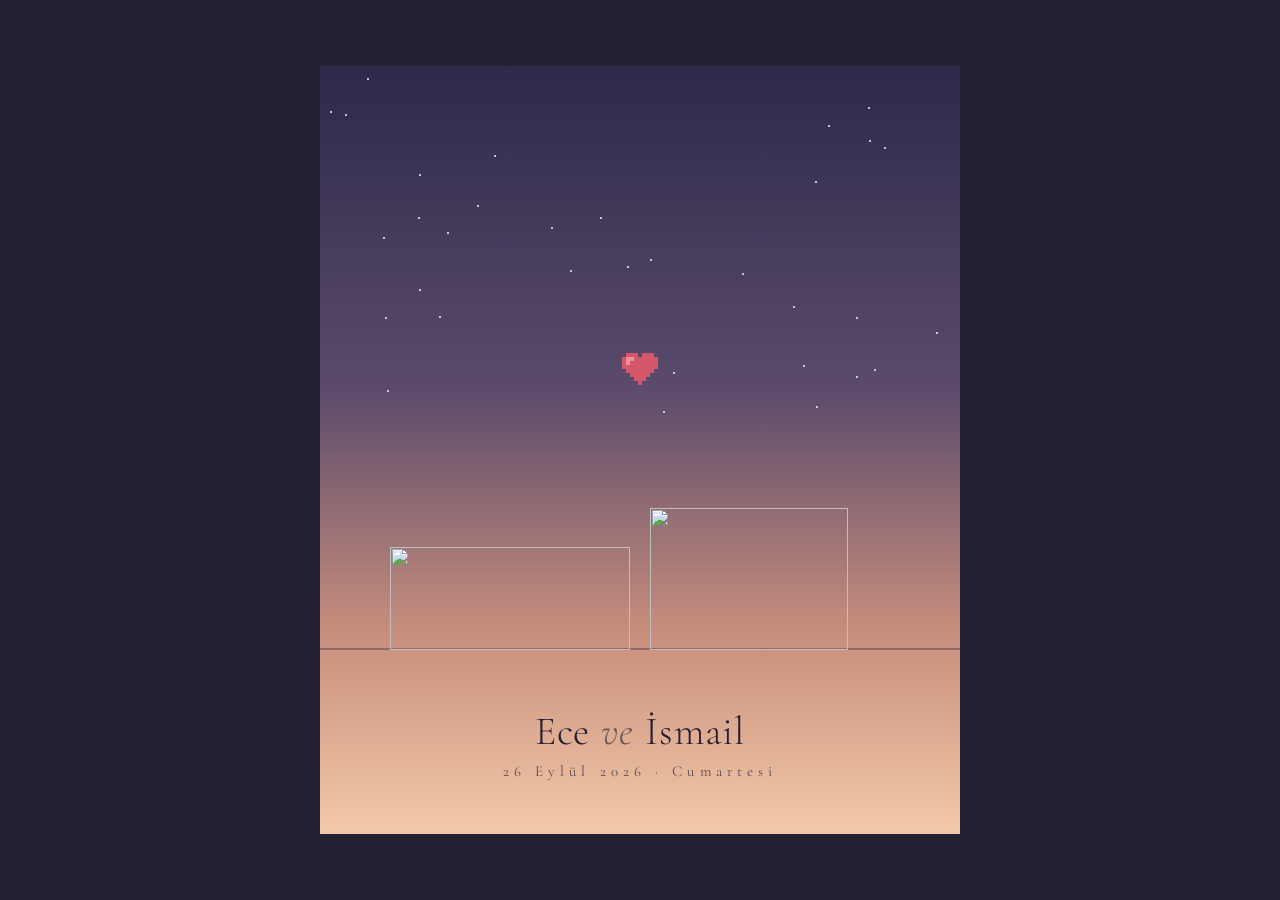
==== paket/davetiye.html @ 2e9469c6 "Add wedding invitation pixel animation component - Create `davetiye.html` for the invitation structu" ====
<!DOCTYPE html>
<html lang="tr">
<head>
<meta charset="utf-8">
<meta name="viewport" content="width=device-width, initial-scale=1">
<title>Davetiye</title>
<link rel="preconnect" href="https://fonts.googleapis.com">
<link rel="preconnect" href="https://fonts.gstatic.com" crossorigin>
<link href="https://fonts.googleapis.com/css2?family=Cormorant+Garamond:ital,wght@0,300;0,400;1,300&display=swap" rel="stylesheet">
<link rel="stylesheet" href="./davetiye.css">
</head>
<body style="background:#241f33; display:grid; place-items:center; min-height:100vh; margin:0">

<!-- ==== BURADAN AŞAĞISI SİTEYE TAŞINACAK BİLEŞEN ==== -->
<div class="dugun-davetiye">
  <div class="gokyuzu"></div>
  <div class="zemin"></div>

  <img class="kisi gelin" alt="" src="./img/gelin.png" width="60" height="103">
  <img class="kisi gelin kirpik" alt="" src="./img/gelin-blink.png" width="60" height="103">
  <img class="kisi damat" alt="" src="./img/damat.png" width="68" height="142">
  <img class="kisi damat kirpik" alt="" src="./img/damat-blink.png" width="68" height="142">

  <div class="kalp">
    <svg viewBox="0 0 11 10" xmlns="http://www.w3.org/2000/svg" shape-rendering="crispEdges" aria-hidden="true">
      <path fill="#d4566b" d="M2 1h3v1h1V1h3v1h1v3h-1v1h-1v1h-1v1H6v1H5V8H4V7H3V6H2V5H1V2h1z"/>
      <path fill="#f08ba0" d="M2 2h2v1H3v1H2z"/>
    </svg>
  </div>

  <div class="konfeti"></div>

  <div class="yazi">
    <p class="isimler">Ece<span class="ve">ve</span>İsmail</p>
    <p class="tarih">26 Eylül 2026 · Cumartesi</p>
  </div>
</div>
<!-- ==== BİLEŞEN SONU ==== -->

<script>
// Yıldız ve konfetiyi JS üretiyor; 80 tane <div> elle yazmamak için.
// Framework'e taşırken bu mantığı bileşenin mount/useEffect'ine koy.
document.querySelectorAll('.dugun-davetiye').forEach(function (sahne) {
  var gok = sahne.querySelector('.gokyuzu');
  for (var i = 0; i < 34; i++) {
    var s = document.createElement('div');
    s.className = 'yildiz';
    s.style.left = (Math.random() * 100).toFixed(1) + '%';
    s.style.top = (Math.random() * 46).toFixed(1) + '%';
    s.style.animationDelay = (Math.random() * 3).toFixed(2) + 's';
    gok.appendChild(s);
  }

  var kutu = sahne.querySelector('.konfeti');
  var renkler = ['#f2c9a8', '#d4566b', '#f7f1e8', '#e8b04b', '#a8c4d8'];
  for (var j = 0; j < 46; j++) {
    var c = document.createElement('i');
    c.style.left = (Math.random() * 100).toFixed(1) + '%';
    c.style.background = renkler[j % renkler.length];
    c.style.animationDuration = (2.8 + Math.random() * 2.6).toFixed(2) + 's';
    c.style.animationDelay = (4.4 + Math.random() * 5).toFixed(2) + 's';
    kutu.appendChild(c);
  }
});
</script>
</body>
</html>
---- paket/davetiye.css ----
/* Düğün davetiyesi pixel animasyonu — kapsüllü bileşen.
   Tüm kurallar .dugun-davetiye altında. Global reset yok, body'ye dokunmuyor. */

.dugun-davetiye {
  --dusk-top: #2d2a4a;
  --dusk-mid: #5b4a6b;
  --dusk-low: #c98f7d;
  --dusk-glow: #f2c9a8;
  --ink: #241f33;
  --unit: 4px;              /* tek ölçek kolu: sahnenin tamamı buna bağlı */

  position: relative;
  width: min(94vw, 640px);
  aspect-ratio: 5 / 6;
  margin-inline: auto;
  overflow: hidden;
  font-family: 'Cormorant Garamond', Georgia, serif;
  background: linear-gradient(180deg,
    var(--dusk-top) 0%, var(--dusk-mid) 42%,
    var(--dusk-low) 74%, var(--dusk-glow) 100%);
}

.dugun-davetiye *,
.dugun-davetiye *::before,
.dugun-davetiye *::after { box-sizing: border-box; margin: 0; padding: 0; }

/* gökyüzü */
.dugun-davetiye .yildiz {
  position: absolute; width: 2px; height: 2px;
  background: #fff; opacity: .7;
  animation: dd-parla 3s steps(2, end) infinite;
}
@keyframes dd-parla { 0%, 70% { opacity: .75 } 71%, 100% { opacity: .2 } }

.dugun-davetiye .zemin {
  position: absolute; left: 0; right: 0; bottom: 24%;
  height: 2px; background: rgba(36, 31, 51, .35);
}

/* karakterler — 11:8 oranı burada kilitli, bozma */
.dugun-davetiye .kisi {
  position: absolute; bottom: 24%;
  image-rendering: pixelated;
}
.dugun-davetiye .gelin {
  width: calc(60 * var(--unit));
  left: 50%; margin-left: calc(-60 * var(--unit) - 10px);
  animation: dd-gel-sol 3.4s steps(34, end) .6s both,
             dd-ziplama .5s steps(2, end) .6s 7;
}
.dugun-davetiye .damat {
  width: calc(68 * var(--unit) * 0.727);
  left: 50%; margin-left: 10px;
  animation: dd-gel-sag 3.4s steps(34, end) .6s both,
             dd-ziplama .5s steps(2, end) .75s 7;
}
@keyframes dd-gel-sol  { from { transform: translateX(-330px) } to { transform: translateX(0) } }
@keyframes dd-gel-sag  { from { transform: translateX(330px) }  to { transform: translateX(0) } }
@keyframes dd-ziplama  { 0%, 100% { margin-bottom: 0 } 50% { margin-bottom: var(--unit) } }

/* göz kırpma: kapalı kare açık karenin üstünde durur, opacity ile açılır */
.dugun-davetiye .kirpik { opacity: 0; }
.dugun-davetiye .gelin.kirpik { animation: dd-gel-sol 3.4s steps(34, end) .6s both,
                                           dd-kirp 5.6s steps(1, end) 4.4s infinite; }
.dugun-davetiye .damat.kirpik { animation: dd-gel-sag 3.4s steps(34, end) .6s both,
                                           dd-kirp 6.9s steps(1, end) 5.2s infinite; }
@keyframes dd-kirp { 0%, 96% { opacity: 0 } 97%, 100% { opacity: 1 } }

/* kalp */
.dugun-davetiye .kalp {
  position: absolute; left: 50%; bottom: 58%; translate: -50% 0; opacity: 0;
  animation: dd-kalp-cik .7s steps(3, end) 4.2s forwards,
             dd-kalp-nabiz 1.3s steps(2, end) 4.9s infinite;
}
.dugun-davetiye .kalp svg {
  display: block; width: calc(11 * var(--unit)); height: auto;
  image-rendering: pixelated;
}
@keyframes dd-kalp-cik   { from { opacity: 0; scale: .3 } to { opacity: 1; scale: 1 } }
@keyframes dd-kalp-nabiz { 0%, 100% { scale: 1 } 50% { scale: 1.18 } }

/* konfeti */
.dugun-davetiye .konfeti i {
  position: absolute; top: -12px; width: 4px; height: 4px;
  display: block; animation: dd-dus linear infinite;
}
@keyframes dd-dus { to { transform: translateY(115%) } }

/* yazı */
.dugun-davetiye .yazi {
  position: absolute; left: 0; right: 0; bottom: 7%;
  text-align: center; color: var(--ink); opacity: 0;
  animation: dd-belir 1.4s ease-out 5.2s forwards;
}
.dugun-davetiye .isimler {
  font-size: clamp(26px, 6.4vw, 40px); font-weight: 300; letter-spacing: .02em;
}
.dugun-davetiye .ve { font-style: italic; opacity: .62; padding: 0 .28em; }
.dugun-davetiye .tarih {
  margin-top: .5em; font-size: clamp(12px, 2.7vw, 15px);
  letter-spacing: .34em; opacity: .72;
}
@keyframes dd-belir { from { opacity: 0; transform: translateY(8px) } to { opacity: 1; transform: none } }

@media (prefers-reduced-motion: reduce) {
  .dugun-davetiye *,
  .dugun-davetiye *::before,
  .dugun-davetiye *::after {
    animation-duration: .01ms !important;
    animation-iteration-count: 1 !important;
  }
  .dugun-davetiye .yazi,
  .dugun-davetiye .kalp { opacity: 1; }
  .dugun-davetiye .kirpik { display: none; }
}
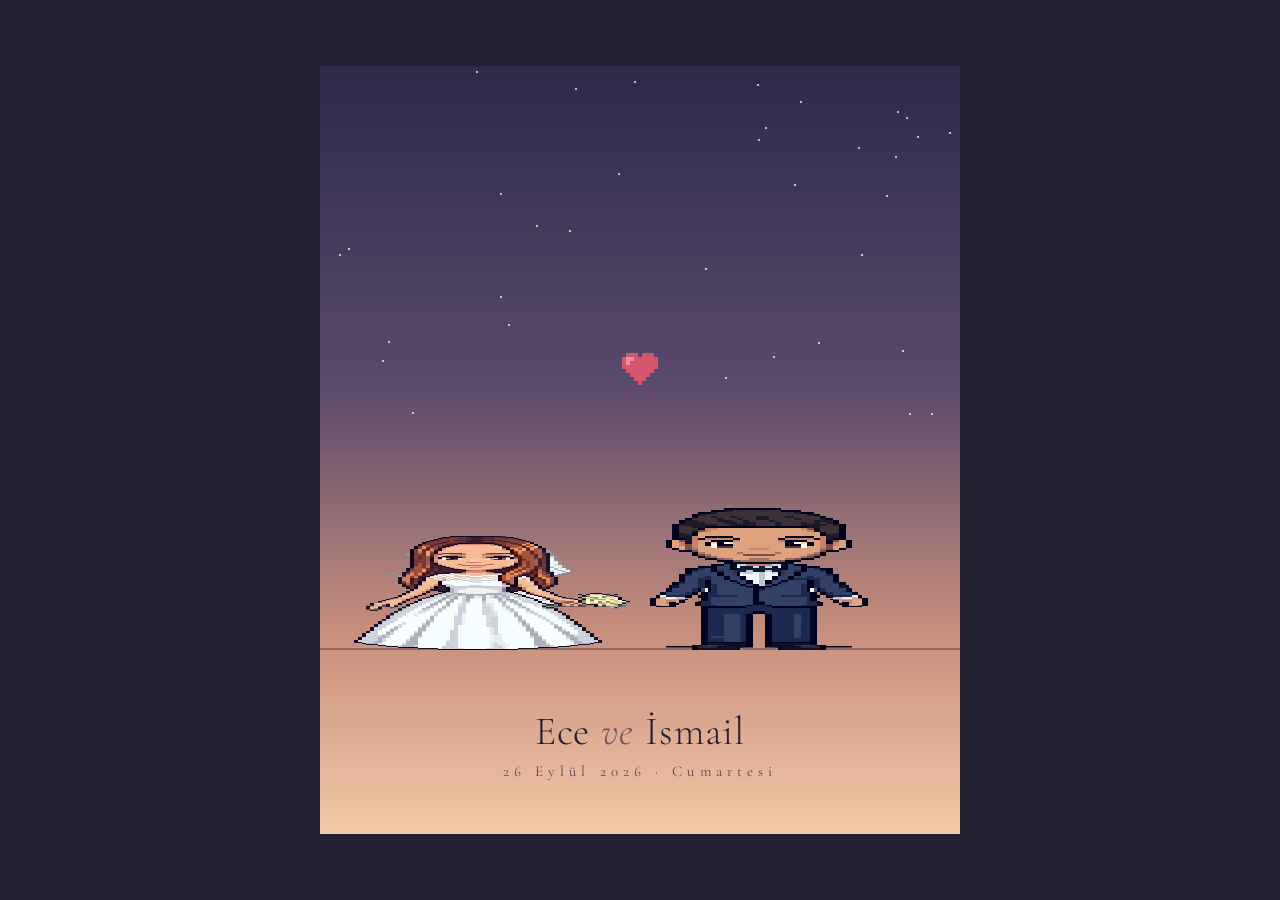
==== commit 7894f40c: "Refactor code structure for improved readability and maintainability" ====
--- a/paket/davetiye.html
+++ b/paket/davetiye.html
@@ -16,8 +16,8 @@
   <div class="gokyuzu"></div>
   <div class="zemin"></div>
 
-  <img class="kisi gelin" alt="" src="./img/gelin.png" width="60" height="103">
-  <img class="kisi gelin kirpik" alt="" src="./img/gelin-blink.png" width="60" height="103">
+  <img class="kisi gelin" alt="" src="./img/gelin.png" width="69" height="114">
+  <img class="kisi gelin kirpik" alt="" src="./img/gelin-blink.png" width="69" height="114">
   <img class="kisi damat" alt="" src="./img/damat.png" width="68" height="142">
   <img class="kisi damat kirpik" alt="" src="./img/damat-blink.png" width="68" height="142">
 
--- a/paket/davetiye.css
+++ b/paket/davetiye.css
@@ -37,19 +37,20 @@
   height: 2px; background: rgba(36, 31, 51, .35);
 }
 
-/* karakterler — 11:8 oranı burada kilitli, bozma */
+/* karakterler — 5:4 ölçek oranı burada kilitli, bozma.
+   gelin 114 birim boy, damat 142; 114*5 = 570 ile 142*4 = 568 eşitleniyor. */
 .dugun-davetiye .kisi {
   position: absolute; bottom: 24%;
   image-rendering: pixelated;
 }
 .dugun-davetiye .gelin {
-  width: calc(60 * var(--unit));
-  left: 50%; margin-left: calc(-60 * var(--unit) - 10px);
+  width: calc(69 * var(--unit));
+  left: 50%; margin-left: calc(-69 * var(--unit) - 10px);
   animation: dd-gel-sol 3.4s steps(34, end) .6s both,
              dd-ziplama .5s steps(2, end) .6s 7;
 }
 .dugun-davetiye .damat {
-  width: calc(68 * var(--unit) * 0.727);
+  width: calc(68 * var(--unit) * 0.8);
   left: 50%; margin-left: 10px;
   animation: dd-gel-sag 3.4s steps(34, end) .6s both,
              dd-ziplama .5s steps(2, end) .75s 7;
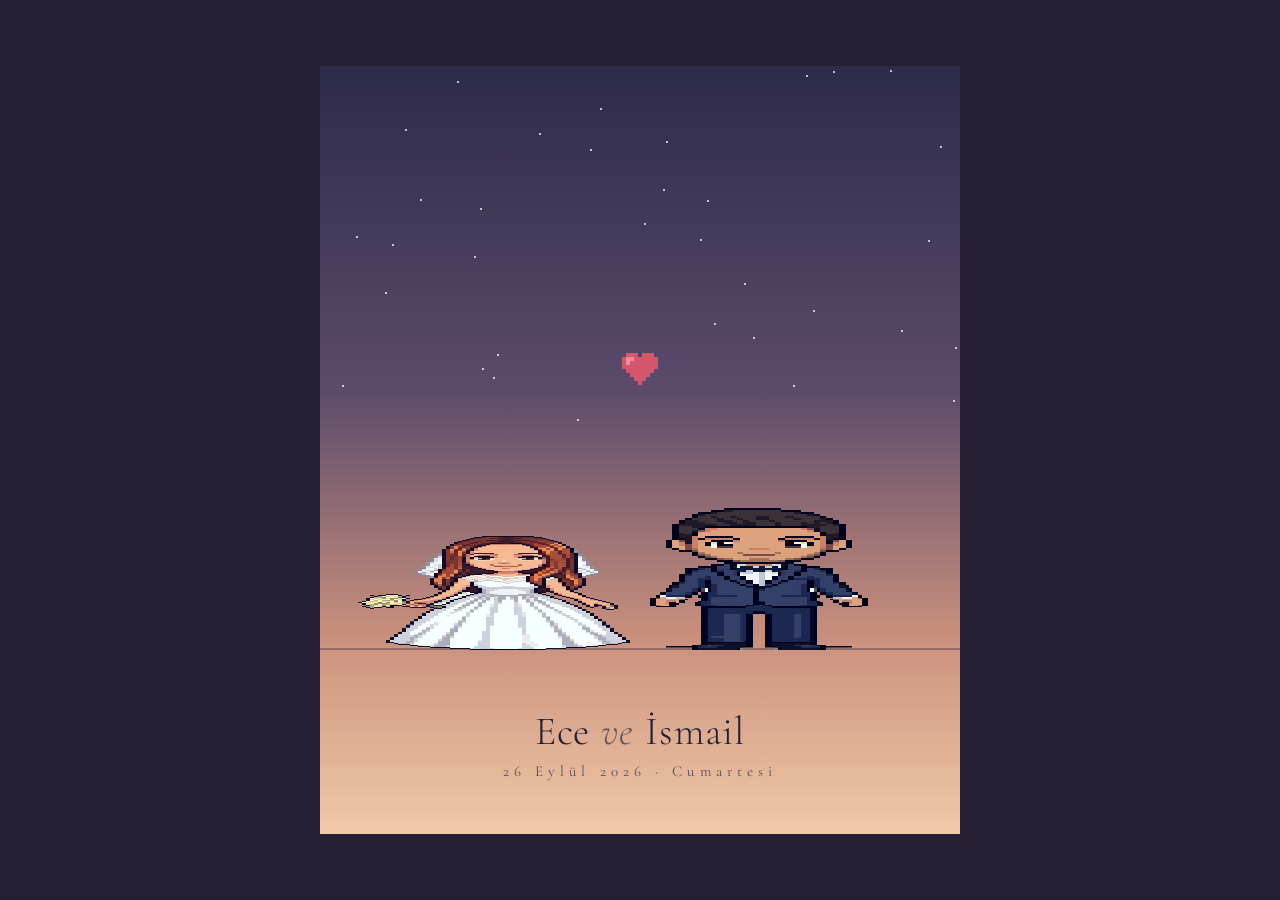
==== commit c28fd03b: "fix: update sprite dimensions and CSS calculations for gelin character" ====
--- a/paket/davetiye.html
+++ b/paket/davetiye.html
@@ -16,8 +16,8 @@
   <div class="gokyuzu"></div>
   <div class="zemin"></div>
 
-  <img class="kisi gelin" alt="" src="./img/gelin.png" width="69" height="114">
-  <img class="kisi gelin kirpik" alt="" src="./img/gelin-blink.png" width="69" height="114">
+  <img class="kisi gelin" alt="" src="./img/gelin.png" width="68" height="114">
+  <img class="kisi gelin kirpik" alt="" src="./img/gelin-blink.png" width="68" height="114">
   <img class="kisi damat" alt="" src="./img/damat.png" width="68" height="142">
   <img class="kisi damat kirpik" alt="" src="./img/damat-blink.png" width="68" height="142">
 
--- a/paket/davetiye.css
+++ b/paket/davetiye.css
@@ -44,8 +44,8 @@
   image-rendering: pixelated;
 }
 .dugun-davetiye .gelin {
-  width: calc(69 * var(--unit));
-  left: 50%; margin-left: calc(-69 * var(--unit) - 10px);
+  width: calc(68 * var(--unit));
+  left: 50%; margin-left: calc(-68 * var(--unit) - 10px);
   animation: dd-gel-sol 3.4s steps(34, end) .6s both,
              dd-ziplama .5s steps(2, end) .6s 7;
 }
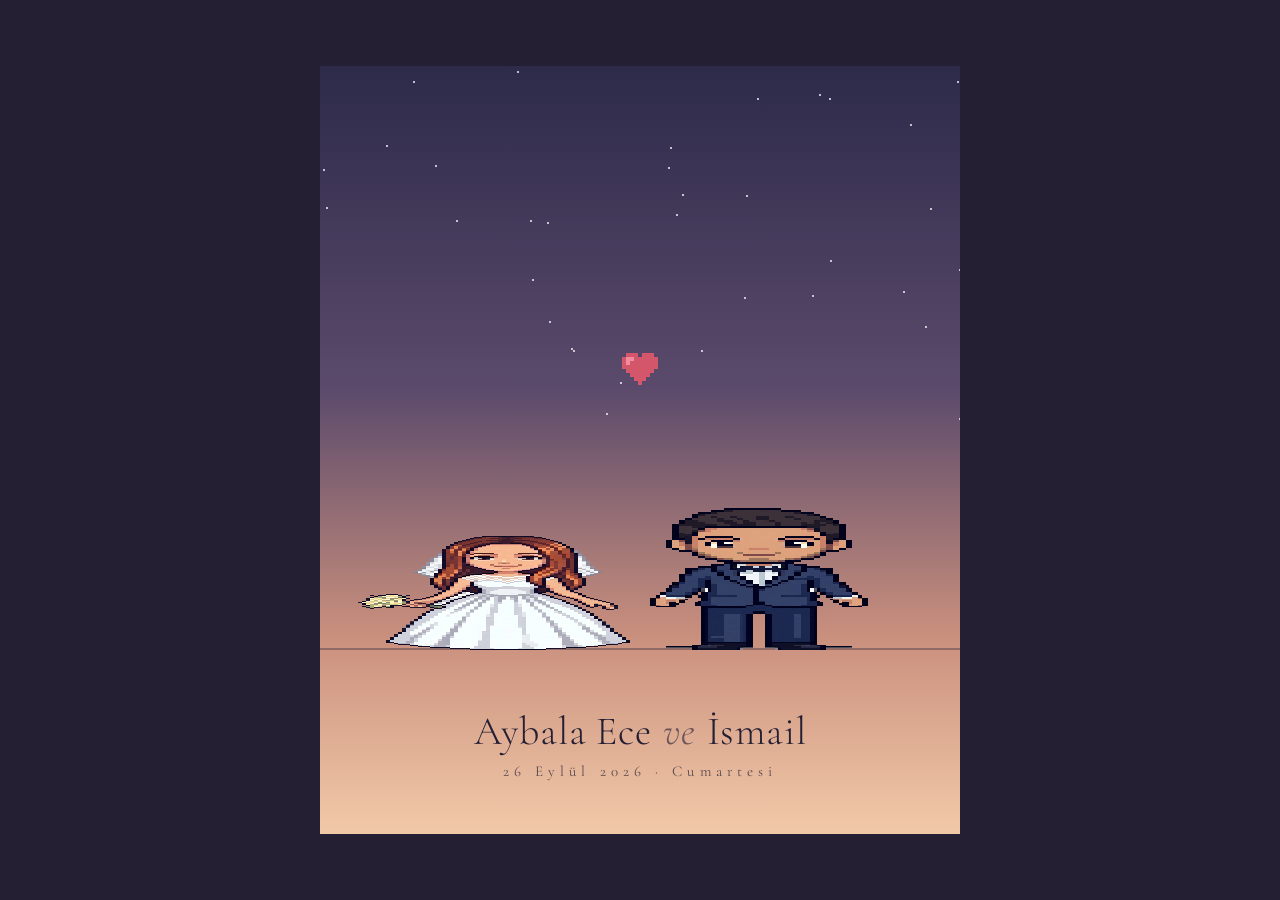
==== commit f7c2e68a: "feat: update bride's name to Aybala Ece and adjust related content across files" ====
--- a/paket/davetiye.html
+++ b/paket/davetiye.html
@@ -31,7 +31,7 @@
   <div class="konfeti"></div>
 
   <div class="yazi">
-    <p class="isimler">Ece<span class="ve">ve</span>İsmail</p>
+    <p class="isimler">Aybala Ece<span class="ve">ve</span>İsmail</p>
     <p class="tarih">26 Eylül 2026 · Cumartesi</p>
   </div>
 </div>
